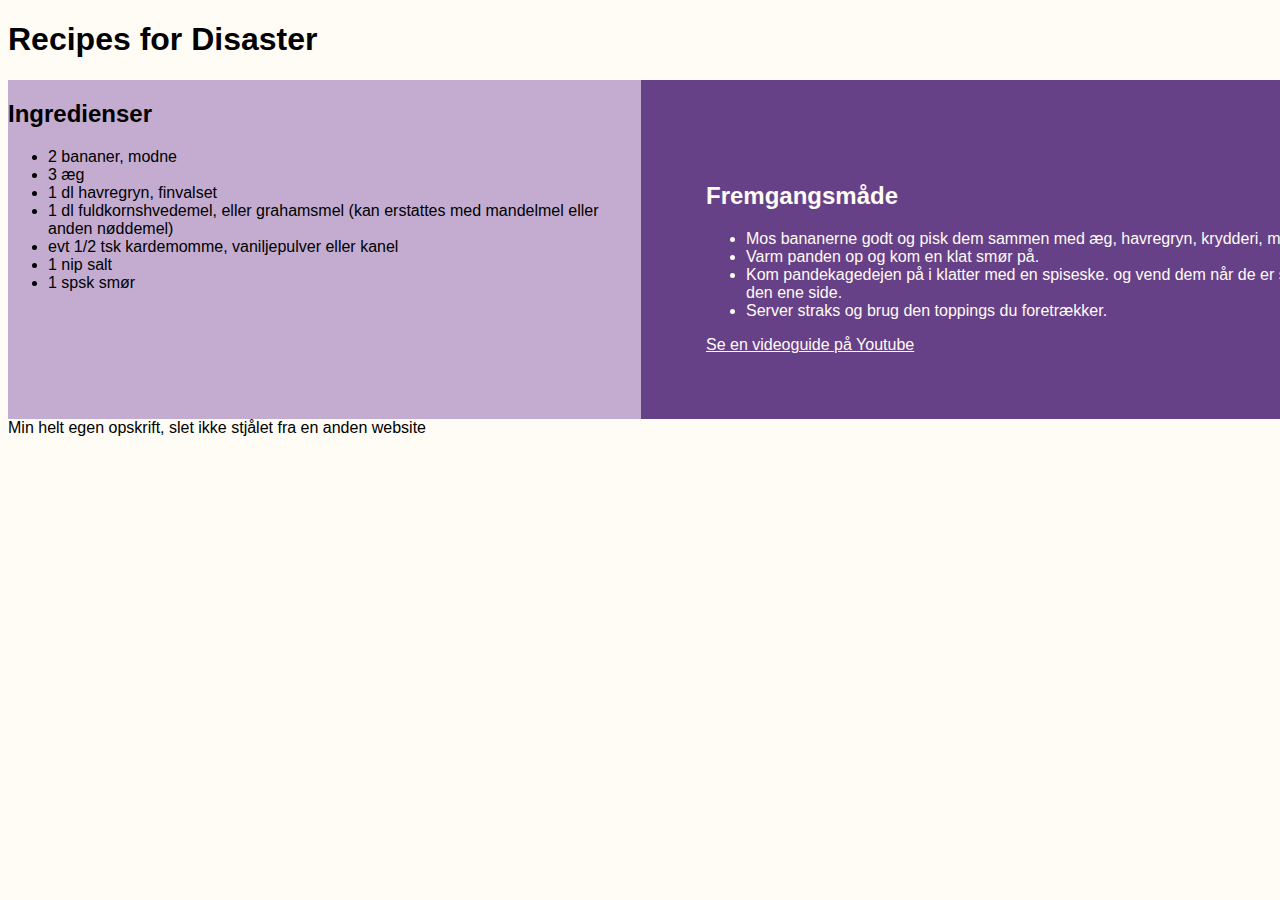
==== index2.html @ fff8c1ff "bootstraptest" ====
<!DOCTYPE html>
<html lang="en">
  <head>
    <meta charset="UTF-8" />
    <meta http-equiv="X-UA-Compatible" content="IE=edge" />
    <meta name="viewport" content="width=device-width, initial-scale=1.0" />
    <title>Bananpandekager - Opskrift</title>
    <link rel="stylesheet" href="style.css" />
  </head>

  <body>
    <header>
      <h1>Recipes for Disaster</h1>
    </header>
    <main>
      <div class="ingredients">
        <h2>Ingredienser</h2>
        <ul class="">
          <li>2 bananer, modne</li>
          <li>3 æg</li>
          <li>1 dl havregryn, finvalset</li>
          <li>
            1 dl fuldkornshvedemel, eller grahamsmel (kan erstattes med
            mandelmel eller anden nøddemel)
          </li>
          <li>evt 1/2 tsk kardemomme, vaniljepulver eller kanel</li>
          <li>1 nip salt</li>
          <li>1 spsk smør</li>
        </ul>
      </div>
      <div class="tutorial">
        <img
          src="https://i0.hippopx.com/photos/901/878/463/restaurant-food-gourmet-pancakes-preview.jpg"
          alt=""
        />
        <h2>Fremgangsmåde</h2>
        <ul>
          <li>
            Mos bananerne godt og pisk dem sammen med æg, havregryn, krydderi,
            mel og salt.
          </li>
          <li>Varm panden op og kom en klat smør på.</li>
          <li>
            Kom pandekagedejen på i klatter med en spiseske. og vend dem når de
            er stegt på den ene side.
          </li>
          <li>Server straks og brug den toppings du foretrækker.</li>
        </ul>
        <a href="https://www.youtube.com/watch?v=5pZJd3Us64A&feature=youtu.be"
          >Se en videoguide på Youtube</a
        >
      </div>
    </main>
    <footer>
      <p>Min helt egen opskrift, slet ikke stjålet fra en anden website</p>
    </footer>
  </body>
</html>
---- style.css ----
body {
  font-family: Arial, Helvetica, sans-serif;
  background-color: #fffbf5;
  width: 100%;
}
main {
  display: grid;
  width: 100%;
  float: left;
}
.ingredients {
  background-color: #c3acd0;
  grid-column: 1;
}

.tutorial {
  background-color: #674188;
  color: #fffbf5;
  grid-column: 2;
  padding: 10%;
  width: 100%;
}
a {
  color: #fffbf5;
}
footer {
  width: 100%;
}

@media screen and (max-width: 800px) {
  .left,
  .main,
  .right {
    width: 100%;
  }
}
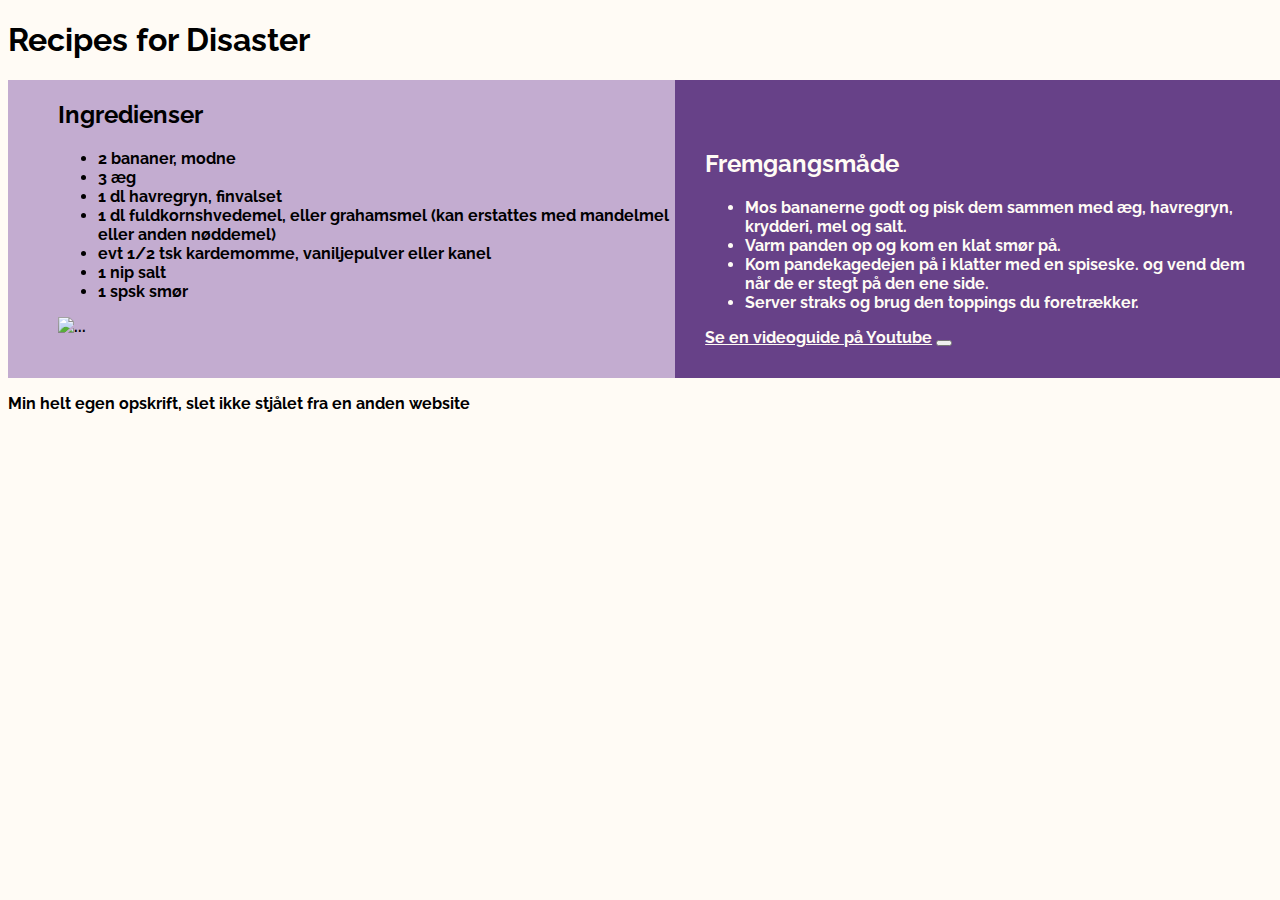
==== commit 4a60d565: "fonts n dat" ====
--- a/index2.html
+++ b/index2.html
@@ -6,6 +6,18 @@
     <meta name="viewport" content="width=device-width, initial-scale=1.0" />
     <title>Bananpandekager - Opskrift</title>
     <link rel="stylesheet" href="style.css" />
+    <link rel="preconnect" href="https://fonts.googleapis.com" />
+    <link rel="preconnect" href="https://fonts.gstatic.com" crossorigin />
+    <link rel="preconnect" href="https://fonts.googleapis.com" />
+    <link rel="preconnect" href="https://fonts.gstatic.com" crossorigin />
+    <link rel="preconnect" href="https://fonts.googleapis.com" />
+    <link rel="preconnect" href="https://fonts.gstatic.com" crossorigin />
+    <link rel="preconnect" href="https://fonts.googleapis.com" />
+    <link rel="preconnect" href="https://fonts.gstatic.com" crossorigin />
+    <link
+      href="https://fonts.googleapis.com/css2?family=Noto+Sans+Syloti+Nagri&family=Raleway:wght@100;400&family=Sassy+Frass&display=swap"
+      rel="stylesheet"
+    />
   </head>
 
   <body>
@@ -27,6 +39,11 @@
           <li>1 nip salt</li>
           <li>1 spsk smør</li>
         </ul>
+        <img
+          src="https://images.squarespace-cdn.com/content/v1/57b3e6b9d1758e9333d154ca/78965781-82f3-4f1c-96e8-113c1c38e24a/ff3989-image-kwvykhrf-kynnbn1t.jpeg"
+          class="imgLeft"
+          alt="..."
+        />
       </div>
       <div class="tutorial">
         <img
@@ -49,6 +66,9 @@
         <a href="https://www.youtube.com/watch?v=5pZJd3Us64A&feature=youtu.be"
           >Se en videoguide på Youtube</a
         >
+        <button
+          onclick="window.location.href'https://www.youtube.com/watch?v=5pZJd3Us64A&feature=youtu.be'"
+        ></button>
       </div>
     </main>
     <footer>
--- a/style.css
+++ b/style.css
@@ -1,14 +1,18 @@
 body {
-  font-family: Arial, Helvetica, sans-serif;
+  font-family: "Raleway", sans-serif;
+  font-weight: bold;
   background-color: #fffbf5;
   width: 100%;
 }
+img {
+  width: 600px;
+}
+
 main {
   display: grid;
-  width: 100%;
-  float: left;
 }
 .ingredients {
+  padding-left: 50px;
   background-color: #c3acd0;
   grid-column: 1;
 }
@@ -17,8 +21,7 @@
   background-color: #674188;
   color: #fffbf5;
   grid-column: 2;
-  padding: 10%;
-  width: 100%;
+  padding: 5%;
 }
 a {
   color: #fffbf5;
@@ -26,7 +29,9 @@
 footer {
   width: 100%;
 }
-
+button {
+  color: #f7efe5;
+}
 @media screen and (max-width: 800px) {
   .left,
   .main,
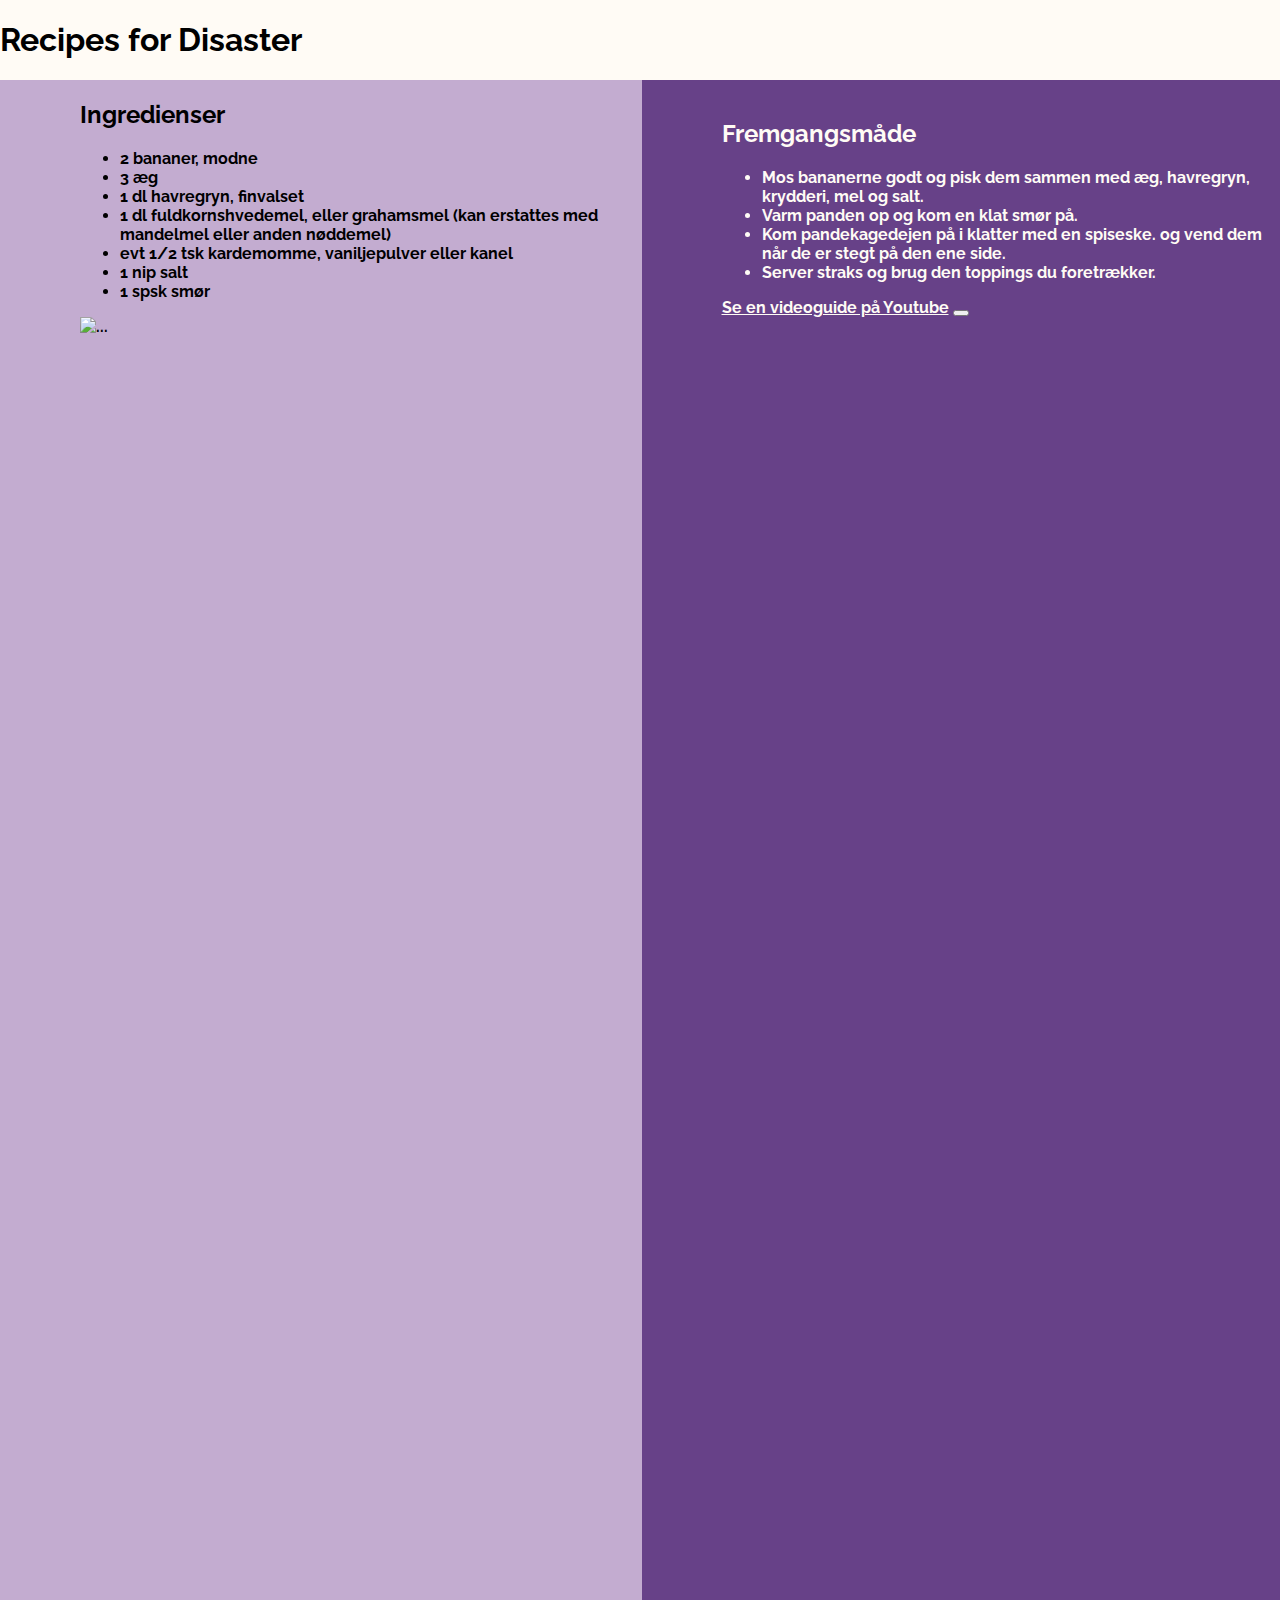
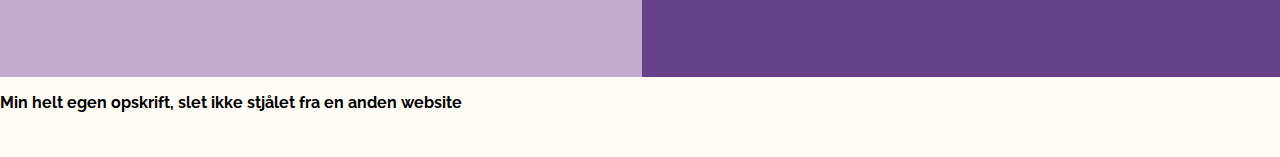
==== commit 6fc80b6f: "grid school" ====
--- a/index2.html
+++ b/index2.html
@@ -21,10 +21,10 @@
   </head>
 
   <body>
-    <header>
-      <h1>Recipes for Disaster</h1>
-    </header>
     <main>
+      <header>
+        <h1>Recipes for Disaster</h1>
+      </header>
       <div class="ingredients">
         <h2>Ingredienser</h2>
         <ul class="">
@@ -67,12 +67,13 @@
           >Se en videoguide på Youtube</a
         >
         <button
-          onclick="window.location.href'https://www.youtube.com/watch?v=5pZJd3Us64A&feature=youtu.be'"
+          action="https://www.youtube.com/watch?v=5pZJd3Us64A&feature=youtu.be"
+          type="submit"
         ></button>
       </div>
+      <footer>
+        <p>Min helt egen opskrift, slet ikke stjålet fra en anden website</p>
+      </footer>
     </main>
-    <footer>
-      <p>Min helt egen opskrift, slet ikke stjålet fra en anden website</p>
-    </footer>
   </body>
 </html>
--- a/style.css
+++ b/style.css
@@ -2,7 +2,9 @@
   font-family: "Raleway", sans-serif;
   font-weight: bold;
   background-color: #fffbf5;
-  width: 100%;
+  margin: 0;
+  border: 0;
+  padding: 0;
 }
 img {
   width: 600px;
@@ -10,23 +12,33 @@
 
 main {
   display: grid;
+  grid-template-areas: "header header" "ingr tuto" "footer footer";
+  grid-template-rows: 1fr 20fr 1fr;
 }
+
+header {
+  grid-area: header;
+}
+
 .ingredients {
-  padding-left: 50px;
+  grid-area: ingr;
+  padding-left: 5em;
   background-color: #c3acd0;
-  grid-column: 1;
+  /* grid-column: 1; */
 }
 
 .tutorial {
+  grid-area: tuto;
   background-color: #674188;
   color: #fffbf5;
-  grid-column: 2;
-  padding: 5%;
+  /* grid-column: 2; */
+  padding-left: 5em;
 }
 a {
   color: #fffbf5;
 }
 footer {
+  grid-area: footer;
   width: 100%;
 }
 button {
